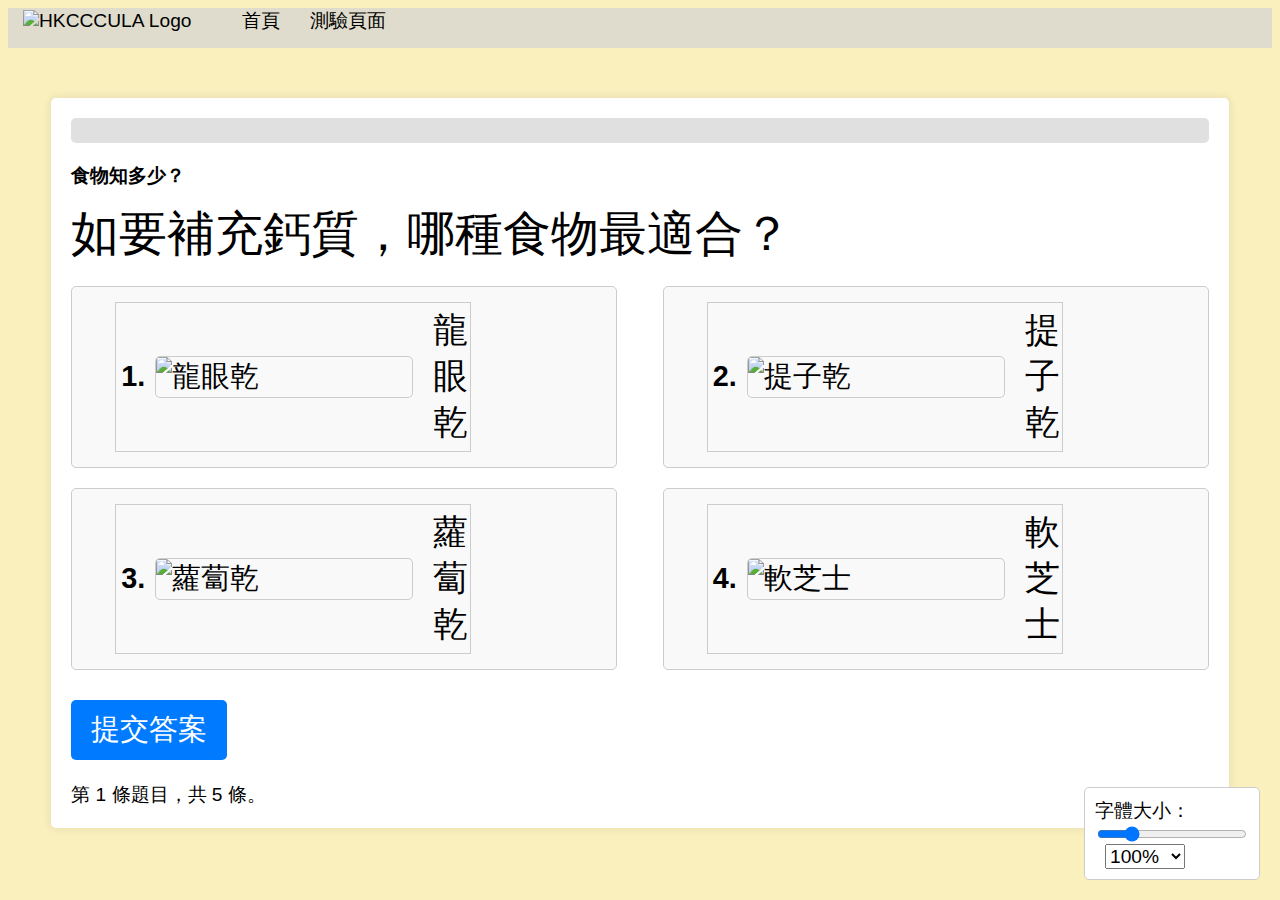
==== quiz/quiz.html @ 23418d78 "Deploy updates from foodtastequiz" ====
<!DOCTYPE html>
<html lang="en">
<head>
    <meta charset="UTF-8">
    <meta name="viewport" content="width=device-width, initial-scale=1.0">
    <title>回味無窮</title>
    <link rel="stylesheet" href="./quiz.css">
</head>
<body>
    <!-- Add Navigation Bar -->
    <nav>
        <ul>
            <li class="logo">
                <a href="../home/home.html">
                    <img src="../home/homeassets/HKCCCULA.png" alt="HKCCCULA Logo">
                </a>
            </li>
            <li><a href="../home/home.html">首頁</a></li>
            <li><a href="quiz.html">測驗頁面</a></li>
        </ul>
    </nav>
    <div class="quiz-container">
        <!-- Progress Bar -->
        <div id="progress-bar-container">
            <div id="progress-bar"></div>
        </div>
        <h1>食物知多少？</h1>
        <div id="question"></div>
        <div id="options" class="options-container"></div>
        <div id="submit">
            <button onclick="checkAnswer()">提交答案</button>
        </div>
        <br>
        <div id="result"></div>
        <div id="end"></div>
        <div id="restart" style="display: none;">
            <button onclick="restartQuiz()">重新開始</button> <!-- Chinese for "Restart" -->
        </div>
        <div id="qCorrect"></div>
    </div>
    <div id="explanation-modal" class="modal">
        <div class="modal-content">
            <button class="close-button" onclick="closeModal()">關閉</button>
            <p id="explanation-text"></p>
        </div>
    </div>
    <!-- Text Magnifier Slider -->
    <div id="text-magnifier">
        字體大小：
        <input type="range" id="fontSizeSlider" min="50" max="300" value="100">
        <select id="fontSizeSelect">
            <option value="50">50%</option>
            <option value="100" selected>100%</option>
            <option value="150">150%</option>
            <option value="200">200%</option>
            <option value="250">250%</option>
            <option value="300">300%</option>
        </select>
    </div>

    <script src="./quiz.js"></script>
</body>
</html>
---- quiz/quiz.css ----
body {
    font-family: Arial, sans-serif;
    background-color: #FAF0BE; /* Changed to FAF0BE as per user request */
    font-size: 120%; /* Increased base font size */
}

.quiz-container {
    max-width: 90%; /* Changed from fixed width to 90% */
    margin: 50px auto;
    padding: 20px;
    background-color: #fff;
    border-radius: 5px;
    box-shadow: 0 0 10px rgba(0, 0, 0, 0.1);
    position: relative;
    z-index: 1; /* Lower z-index to stay below the open button */
}

button {
    padding: 10px 20px;
    margin-top: 10px;
    background-color: #007bff;
    color: #fff;
    border: none;
    border-radius: 5px;
    cursor: pointer;
}

button:hover {
    background-color: #0056b3;
}

button, label {
    font-size: 1.5em; /* Use relative units */
}

label, input {
  display: block;
  position: relative;
  top: 0;
  left: 0;
  right: 0;
  bottom: 0;
}

input[type="radio"] {
  opacity: 0;
  z-index: 100;
}

input[type="radio"]:checked+label,
.Checked+label {
  background: yellow;
}

label {
  padding: 5px;
  border: 1px solid #CCC;
  cursor: pointer;
  z-index: 90;
  display: flex;
  align-items: center;
}

label:hover {
  background: #DDD;
}

label::before {
  /* Remove the content to avoid numbering duplication */
  content: "";
}

.modal {
    display: none; /* Hidden by default */
    position: fixed;
    z-index: 999;
    left: 0;
    top: 0;
    width: 100%; /* Full width */
    height: 100%; /* Full height */
    overflow: auto; /* Enable scroll if needed */
    background-color: rgba(0, 0, 0, 0.5); /* Black with opacity */
}

.modal-content {
    background-color: #fff;
    margin: 15% auto; /* Centered */
    padding: 20px;
    border: 1px solid #888;
    width: 80%; /* Adjust as needed */
    position: relative;
    border-radius: 5px;
    max-height: 80vh; /* Limits the modal height */
    overflow-y: auto;  /* Adds scroll if content is too long */
    font-size: 1em; /* Use relative units */
}

.modal-content p {
    font-size: 2.5em; /* Increased from 1em to 2.5em */
}

.close-button {
    position: absolute; /* Positions the close button relative to modal-content */
    top: 10px;          /* Positions 10px from the top */
    right: 10px;        /* Positions 10px from the right */
    z-index: 1;         /* Ensures the button stays above other elements */
    padding: 10px 20px;
    font-size: 1.5em; /* Use relative units */
    background-color: #007bff;
    color: #fff;
    border: none;
    border-radius: 5px;
    cursor: pointer;
}

.close-button:hover {
    background-color: #0056b3;
}

.modal-content button.close-button { /* Added missing dot */
    outline: none; /* Remove default outline */
}

#restart button {
    padding: 10px 20px;
    margin-top: 10px;
    background-color: #007bff;
    color: #fff;
    border: none;
    border-radius: 5px;
    cursor: pointer;
}

#restart button:hover {
    background-color: #0056b3;
}

/* Progress Bar Styles */
#progress-bar-container {
    width: 100%;
    background-color: #e0e0e0;
    border-radius: 5px;
    margin-bottom: 20px;
    height: 25px;
    overflow: hidden;
}

#progress-bar {
    height: 100%;
    width: 0%;
    background-color: #76c7c0;
    border-radius: 5px;
    transition: width 0.3s ease;
}

/* Adjust options container to allow side-by-side layout */
.options-container {
    display: flex;
    flex-wrap: wrap;
    justify-content: space-between;
    counter-reset: option; /* Initialize counter for options */
}

/* Consolidated option-container styles for two options per row */
.option-container {
    display: flex;
    align-items: center;
    margin-bottom: 20px;
    background-color: #f9f9f9; /* Add background color for uniformity */
    padding: 15px; /* Add padding for spacing */
    border: 1px solid #ccc; /* Add border for visual separation */
    border-radius: 5px; /* Rounded corners for consistency */
    width: 48%; /* Fit two options per row */
    box-sizing: border-box; /* Include padding and border in width */
    font-size: 1em; /* Ensure font-size inherits from body */
    counter-increment: option; /* Increment counter for each option */
}

/* Remove margin on the right for every second option */
.option-container:nth-child(2n) {
    margin-right: 0;
}

.option-container input[type="radio"] {
    margin-right: 10px;
}

.option-container label {
    display: flex;
    align-items: center;
    cursor: pointer;
    width: calc(100% - 170px); /* Adjust width to fit next to image */
}

.option-container label::before {
    content: counter(option) ". ";
    font-weight: bold;
    margin-right: 10px; /* Display counter before label text */
}

.option-container img {
    width: 20vw; /* Use viewport width units */
    height: auto; /* Maintain aspect ratio */
    margin-right: 20px; /* Space between image and text */
    border: 1px solid #ccc;
    border-radius: 5px;
    object-fit: cover; /* Ensure images maintain aspect ratio */
    flex-shrink: 0; /* Prevent images from shrinking */
}

.option-container span {
    font-size: 1.2em; /* Adjust as needed for larger text */
    word-break: break-word; /* Wrap text if it's too long */
    flex-grow: 1; /* Allow text to take remaining space */
}

/* Set the h1 text to match body font size */
h1 {
    font-size: 1em; /* Changed from 2em to match body text */
}

/* Increase the font size of the question text */
#question {
    font-size: 2.5em; /* Set to a larger size for prominence */
    margin-bottom: 20px; /* Optional: Adds spacing below the question */
}

#text-magnifier {
    position: fixed;
    bottom: 20px;
    right: 20px;
    background-color: #fff;
    padding: 10px;
    border: 1px solid #ccc;
    border-radius: 5px;
    z-index: 1000;
    /* Adjust width to accommodate the new input */
    width: auto;
}

#text-magnifier input[type="range"] {
    width: 150px;
    vertical-align: middle;
}

#text-magnifier input[type="number"] {
    display: none; /* Hide the number input if still present */
    width: 60px;
    margin-left: 10px;
    vertical-align: middle;
}

#text-magnifier input {
    font-size: 1em;
}

#text-magnifier select {
    width: 80px;
    margin-left: 10px;
    vertical-align: middle;
    font-size: 1em;
}

/* Increase font size for result and end text */
#result {
    font-size: 2em; /* Make result text larger */
}

#end {
    font-size: 2.5em; /* Make end results text even larger */
}

/* Adjust font sizes for smaller screens */
@media (max-width: 768px) {
    body {
        font-size: 100%; /* Adjust base font size */
    }
    
    .modal-content p,
    #question,
    #end,
    #result {
        font-size: 1.5em; /* Adjust font sizes */
    }

    .option-container img {
        width: 30vw; /* Adjust image size */
    }

    .option-container {
        width: 100%; /* Stack options vertically */
    }
}

/* Adjust layout for very small screens */
@media (max-width: 480px) {
    body {
        font-size: 90%; /* Further adjust base font size */
    }
    
    .modal-content p,
    #question,
    #end,
    #result {
        font-size: 1.2em; /* Further adjust font sizes */
    }
    
    .option-container {
        flex-direction: column; /* Stack options vertically */
        align-items: flex-start;
    }
    
    .option-container img {
        width: 50vw; /* Adjust image width */
        margin-bottom: 10px;
    }
    
    .option-container label {
        width: 100%; /* Ensure labels take full width */
    }
}

/* Remove sidebar and open button styles */

/* Navigation Bar Styles */
nav {
    background-color: rgba(211, 211, 211, 0.7); /* Transparent gray */
    height: 40px; /* Shorter height */
    width: 100%;
    z-index: 1000;
}

nav ul {
    list-style-type: none;
    margin: 0;
    padding: 0;
    display: flex;          /* Use Flexbox for horizontal alignment */
    align-items: center;    /* Vertically center items */
}

nav li {
    /* Remove float: left; */
}

nav li.logo {
    margin-right: 20px;     /* Add space between logo and navigation links */
}

nav li.logo img {
    height: 40px;           /* Increase logo size */
    width: auto;
}

nav li a {
    display: block;
    color: black; /* Changed text color to black */
    text-align: center;
    padding: 0 15px; /* Reduce padding */
    text-decoration: none;
}

nav li a:hover {
    background-color: #ddd;
    color: black;
}

/* Clear floats after the navigation items */
nav::after {
    content: "";
    display: table;
    clear: both;
}
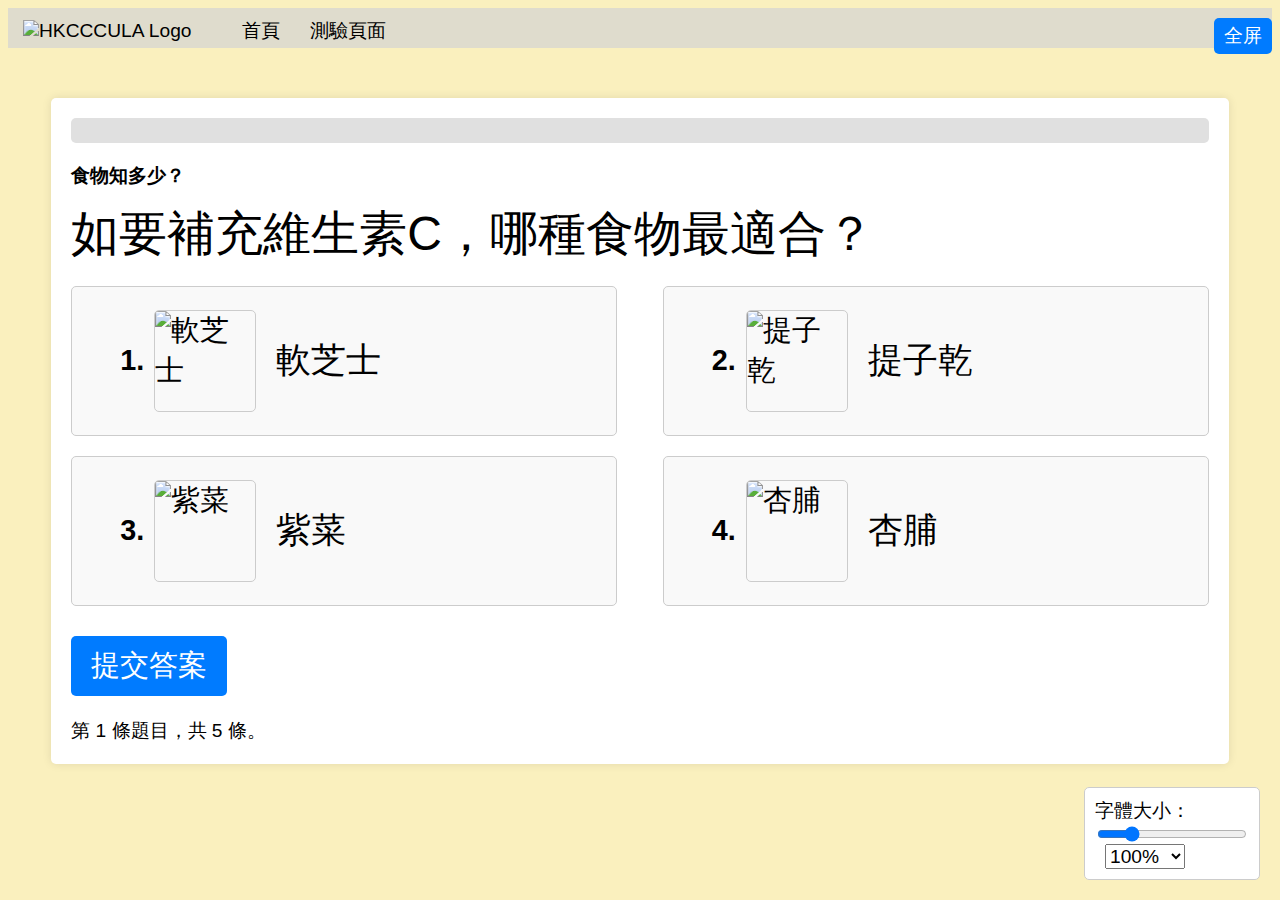
==== commit a76863a8: "Deploy updates from foodtastequiz" ====
--- a/quiz/quiz.html
+++ b/quiz/quiz.html
@@ -17,6 +17,9 @@
             </li>
             <li><a href="../home/home.html">首頁</a></li>
             <li><a href="quiz.html">測驗頁面</a></li>
+            <li class="fullscreen-button">
+                <button id="toggleFullscreen">全屏</button>
+            </li>
         </ul>
     </nav>
     <div class="quiz-container">
--- a/quiz/quiz.css
+++ b/quiz/quiz.css
@@ -54,7 +54,6 @@
 
 label {
   padding: 5px;
-  border: 1px solid #CCC;
   cursor: pointer;
   z-index: 90;
   display: flex;
@@ -174,6 +173,7 @@
     box-sizing: border-box; /* Include padding and border in width */
     font-size: 1em; /* Ensure font-size inherits from body */
     counter-increment: option; /* Increment counter for each option */
+    height: 150px; /* Set a fixed height for uniformity */
 }
 
 /* Remove margin on the right for every second option */
@@ -190,6 +190,9 @@
     align-items: center;
     cursor: pointer;
     width: calc(100% - 170px); /* Adjust width to fit next to image */
+    padding: 5px;
+    z-index: 90;
+    flex: 1; /* Allow label to take remaining space */
 }
 
 .option-container label::before {
@@ -199,8 +202,8 @@
 }
 
 .option-container img {
-    width: 20vw; /* Use viewport width units */
-    height: auto; /* Maintain aspect ratio */
+    width: 100px;    /* Set fixed width */
+    height: 100px;   /* Set fixed height */
     margin-right: 20px; /* Space between image and text */
     border: 1px solid #ccc;
     border-radius: 5px;
@@ -284,11 +287,13 @@
     }
 
     .option-container img {
-        width: 30vw; /* Adjust image size */
+        width: 80px;
+        height: 80px;
     }
 
     .option-container {
         width: 100%; /* Stack options vertically */
+        height: 130px; /* Adjust height for smaller screens */
     }
 }
 
@@ -308,10 +313,12 @@
     .option-container {
         flex-direction: column; /* Stack options vertically */
         align-items: flex-start;
+        height: auto; /* Allow height to adjust on very small screens */
     }
     
     .option-container img {
-        width: 50vw; /* Adjust image width */
+        width: 100%; /* Adjust image width */
+        height: auto;
         margin-bottom: 10px;
     }
     
@@ -369,4 +376,37 @@
     content: "";
     display: table;
     clear: both;
+}
+
+/* Fullscreen Button Styles */
+.fullscreen-button {
+    margin-left: auto; /* Push to the right */
+}
+
+#toggleFullscreen {
+    padding: 5px 10px;
+    font-size: 1em;
+    background-color: #007bff;
+    color: #fff;
+    border: none;
+    border-radius: 5px;
+    cursor: pointer;
+}
+
+#toggleFullscreen:hover {
+    background-color: #0056b3;
+}
+
+/* Fullscreen Mode Styles */
+.fullscreen .quiz-container {
+    width: 100%;
+    height: 100%;
+    margin: 0;
+    border-radius: 0;
+    box-shadow: none;
+}
+
+.fullscreen nav,
+.fullscreen #text-magnifier {
+    display: none; /* Hide navigation and magnifier */
 }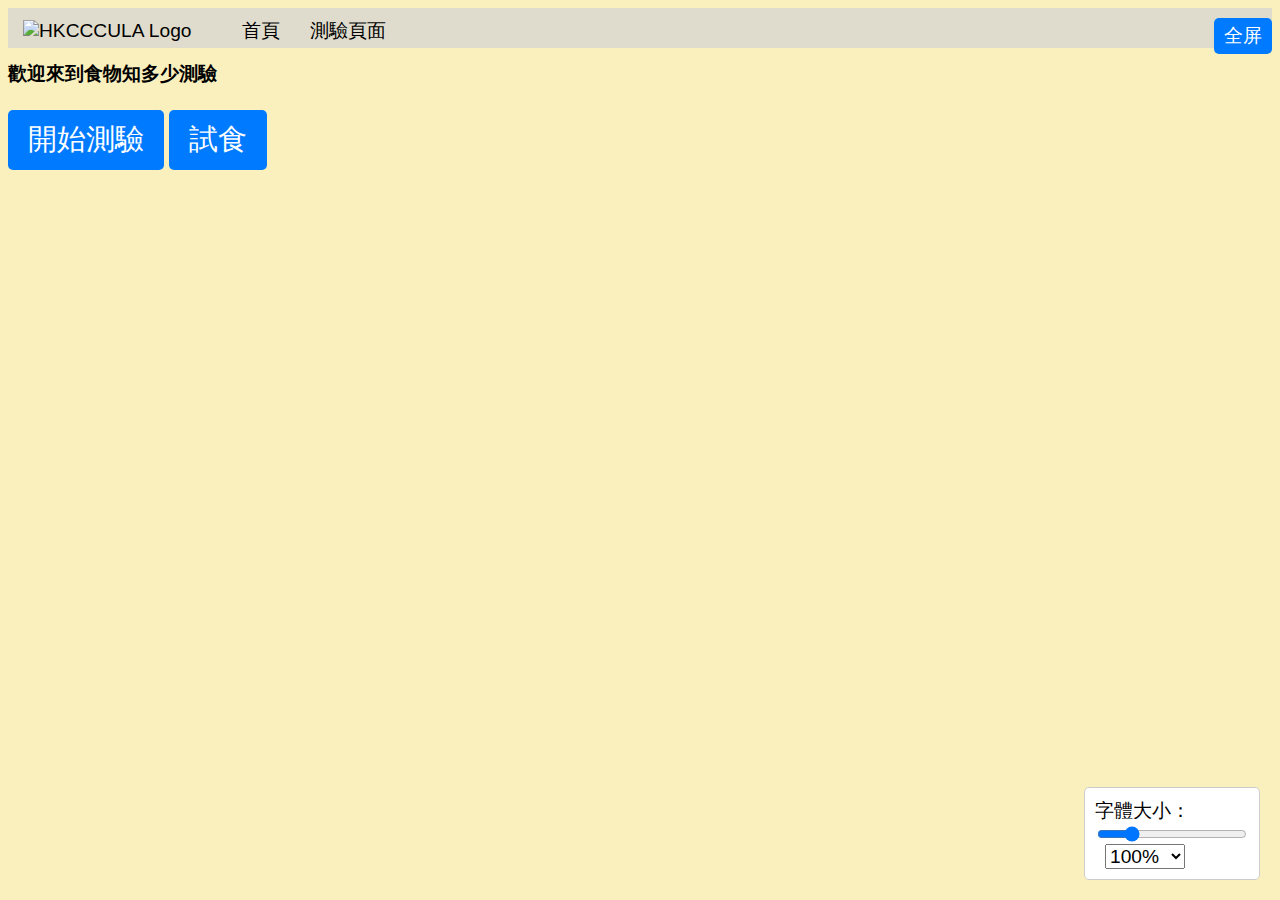
==== commit 39db8393: "Deploy updates from foodtastequiz" ====
--- a/quiz/quiz.html
+++ b/quiz/quiz.html
@@ -5,6 +5,7 @@
     <meta name="viewport" content="width=device-width, initial-scale=1.0">
     <title>回味無窮</title>
     <link rel="stylesheet" href="./quiz.css">
+    <script src="./quiz.js" defer></script> <!-- Ensure the script is loaded after the HTML -->
 </head>
 <body>
     <!-- Add Navigation Bar -->
@@ -22,7 +23,12 @@
             </li>
         </ul>
     </nav>
-    <div class="quiz-container">
+    <div class="start-page">
+        <h1>歡迎來到食物知多少測驗</h1>
+        <button onclick="startQuiz()" id="startQuizButton">開始測驗</button>
+        <button onclick="testFood()">試食</button>
+    </div>
+    <div class="quiz-container" style="display: none;">
         <!-- Progress Bar -->
         <div id="progress-bar-container">
             <div id="progress-bar"></div>
@@ -38,6 +44,7 @@
         <div id="end"></div>
         <div id="restart" style="display: none;">
             <button onclick="restartQuiz()">重新開始</button> <!-- Chinese for "Restart" -->
+            <button onclick="testFood()">試食</button> <!-- Add Test Food button -->
         </div>
         <div id="qCorrect"></div>
     </div>
@@ -60,7 +67,17 @@
             <option value="300">300%</option>
         </select>
     </div>
+    <script>
+        document.addEventListener('keydown', function(event) {
+            if (event.key === 'Enter') {
+                document.getElementById('startQuizButton').click();
+            }
+        });
 
-    <script src="./quiz.js"></script>
+        function restartQuiz() {
+            document.querySelector('.start-page').style.display = 'block';
+            document.querySelector('.quiz-container').style.display = 'none';
+        }
+    </script>
 </body>
 </html>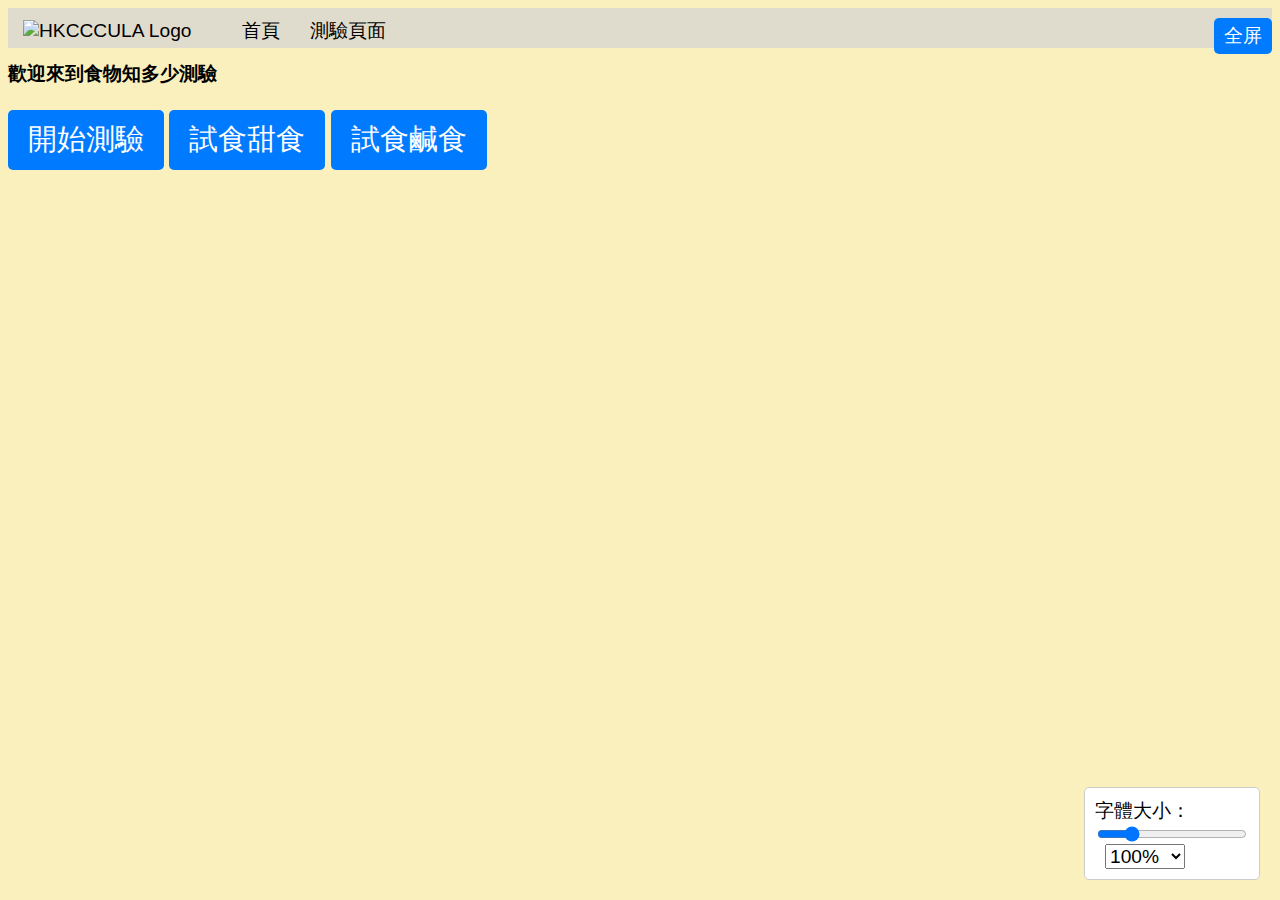
==== commit 613f6400: "Deploy updates from foodtastequiz" ====
--- a/quiz/quiz.html
+++ b/quiz/quiz.html
@@ -26,7 +26,8 @@
     <div class="start-page">
         <h1>歡迎來到食物知多少測驗</h1>
         <button onclick="startQuiz()" id="startQuizButton">開始測驗</button>
-        <button onclick="testFood()">試食</button>
+        <button onclick="testFood('motor1')">試食甜食</button>
+        <button onclick="testFood('motor2')">試食鹹食</button>
     </div>
     <div class="quiz-container" style="display: none;">
         <!-- Progress Bar -->
@@ -44,7 +45,8 @@
         <div id="end"></div>
         <div id="restart" style="display: none;">
             <button onclick="restartQuiz()">重新開始</button> <!-- Chinese for "Restart" -->
-            <button onclick="testFood()">試食</button> <!-- Add Test Food button -->
+            <button onclick="testFood('motor1')">試食甜食</button>
+            <button onclick="testFood('motor2')">試食鹹食</button> <!-- Add Test Food button -->
         </div>
         <div id="qCorrect"></div>
     </div>
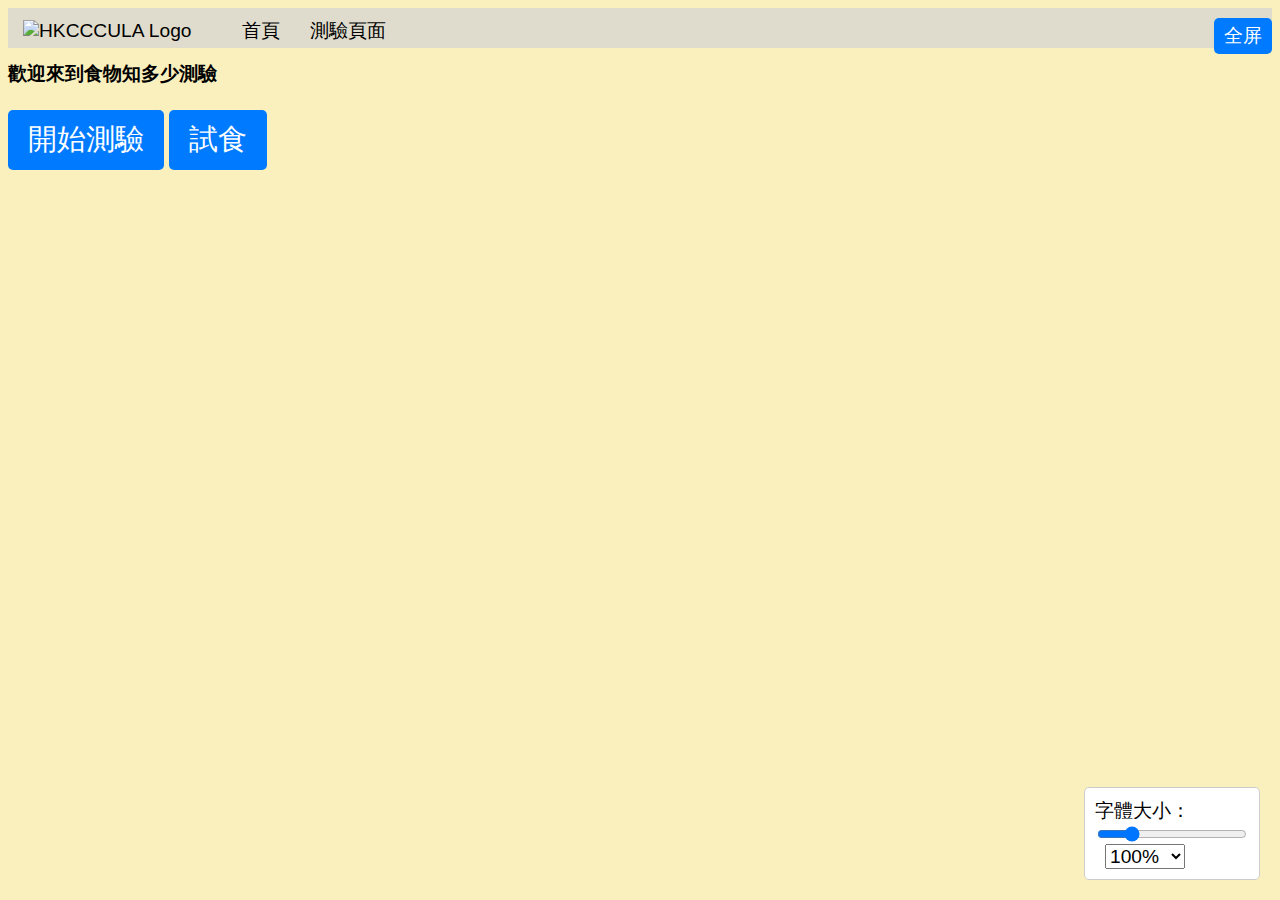
==== commit 13a57d02: "Deploy updates from foodtastequiz" ====
--- a/quiz/quiz.html
+++ b/quiz/quiz.html
@@ -26,8 +26,7 @@
     <div class="start-page">
         <h1>歡迎來到食物知多少測驗</h1>
         <button onclick="startQuiz()" id="startQuizButton">開始測驗</button>
-        <button onclick="testFood('motor1')">試食甜食</button>
-        <button onclick="testFood('motor2')">試食鹹食</button>
+        <button onclick="testFood()">試食</button>
     </div>
     <div class="quiz-container" style="display: none;">
         <!-- Progress Bar -->
@@ -45,8 +44,7 @@
         <div id="end"></div>
         <div id="restart" style="display: none;">
             <button onclick="restartQuiz()">重新開始</button> <!-- Chinese for "Restart" -->
-            <button onclick="testFood('motor1')">試食甜食</button>
-            <button onclick="testFood('motor2')">試食鹹食</button> <!-- Add Test Food button -->
+            <button onclick="testFood()">試食</button>
         </div>
         <div id="qCorrect"></div>
     </div>
